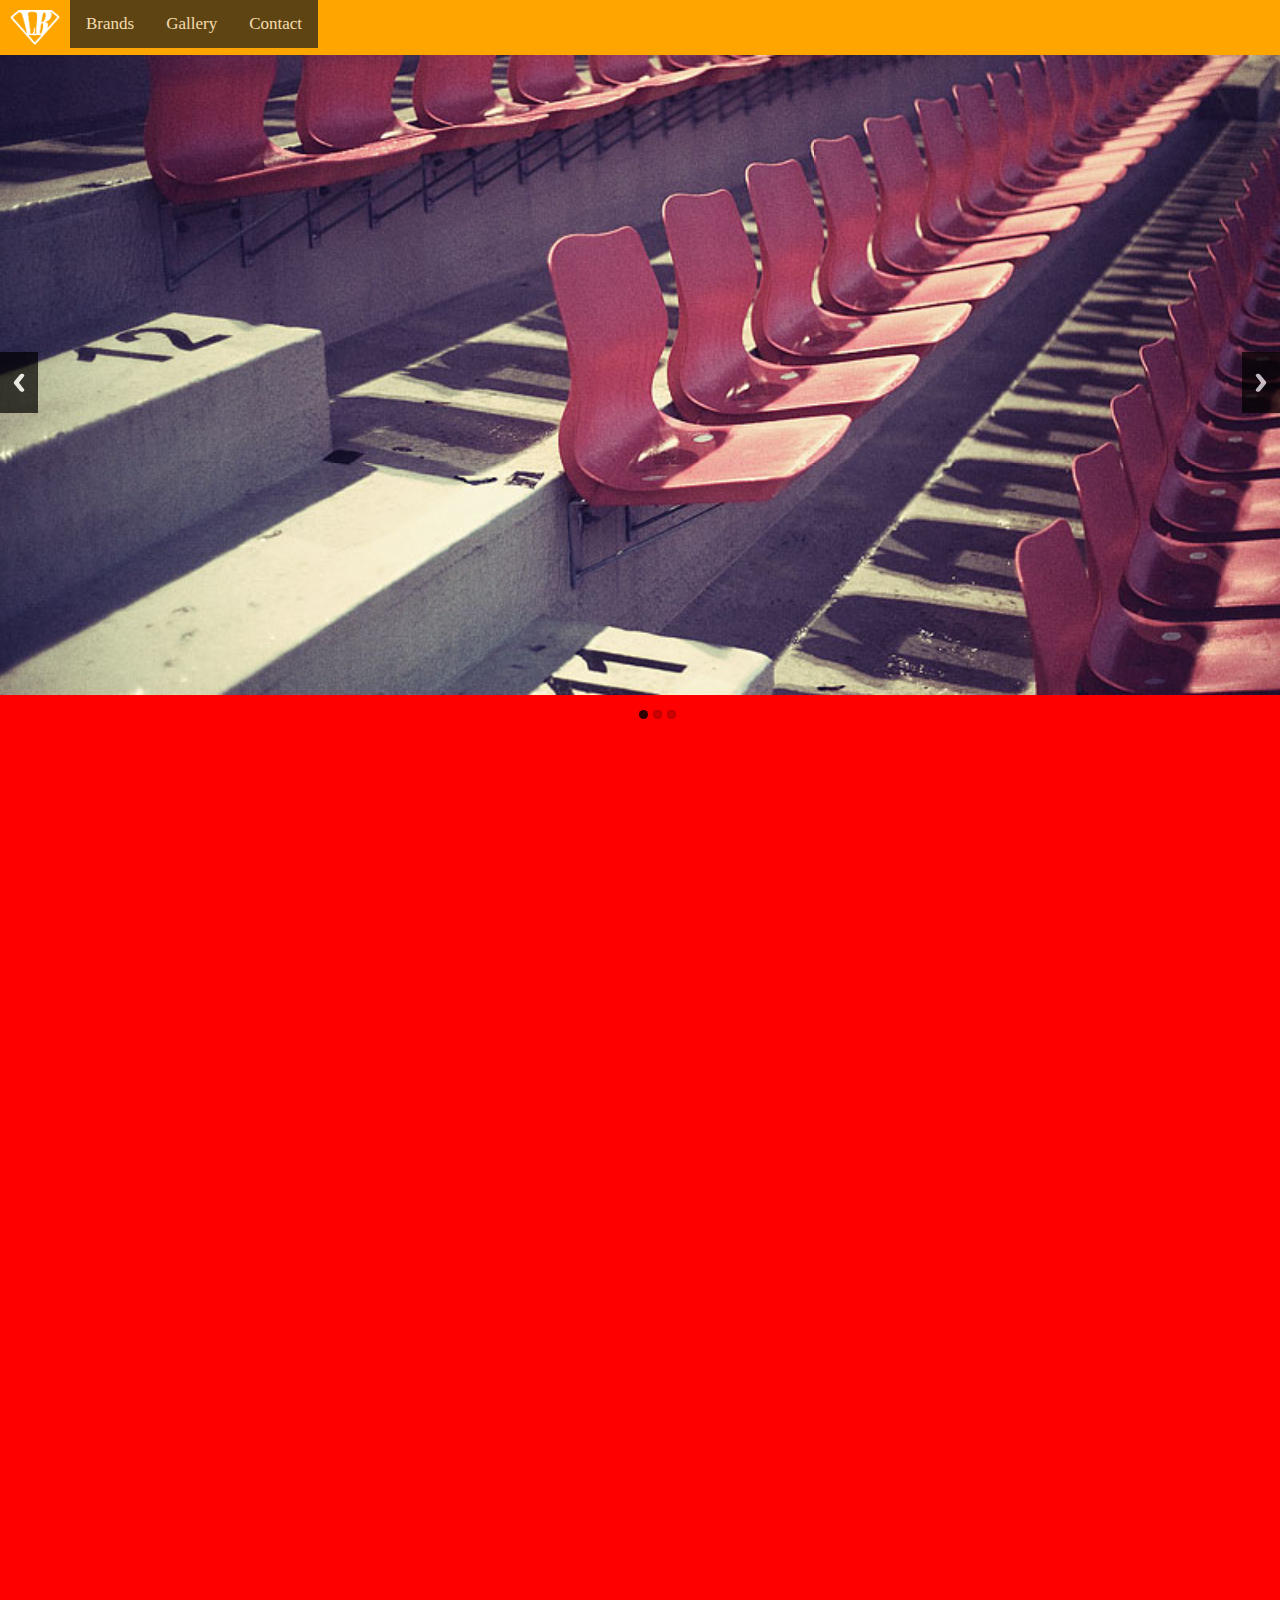
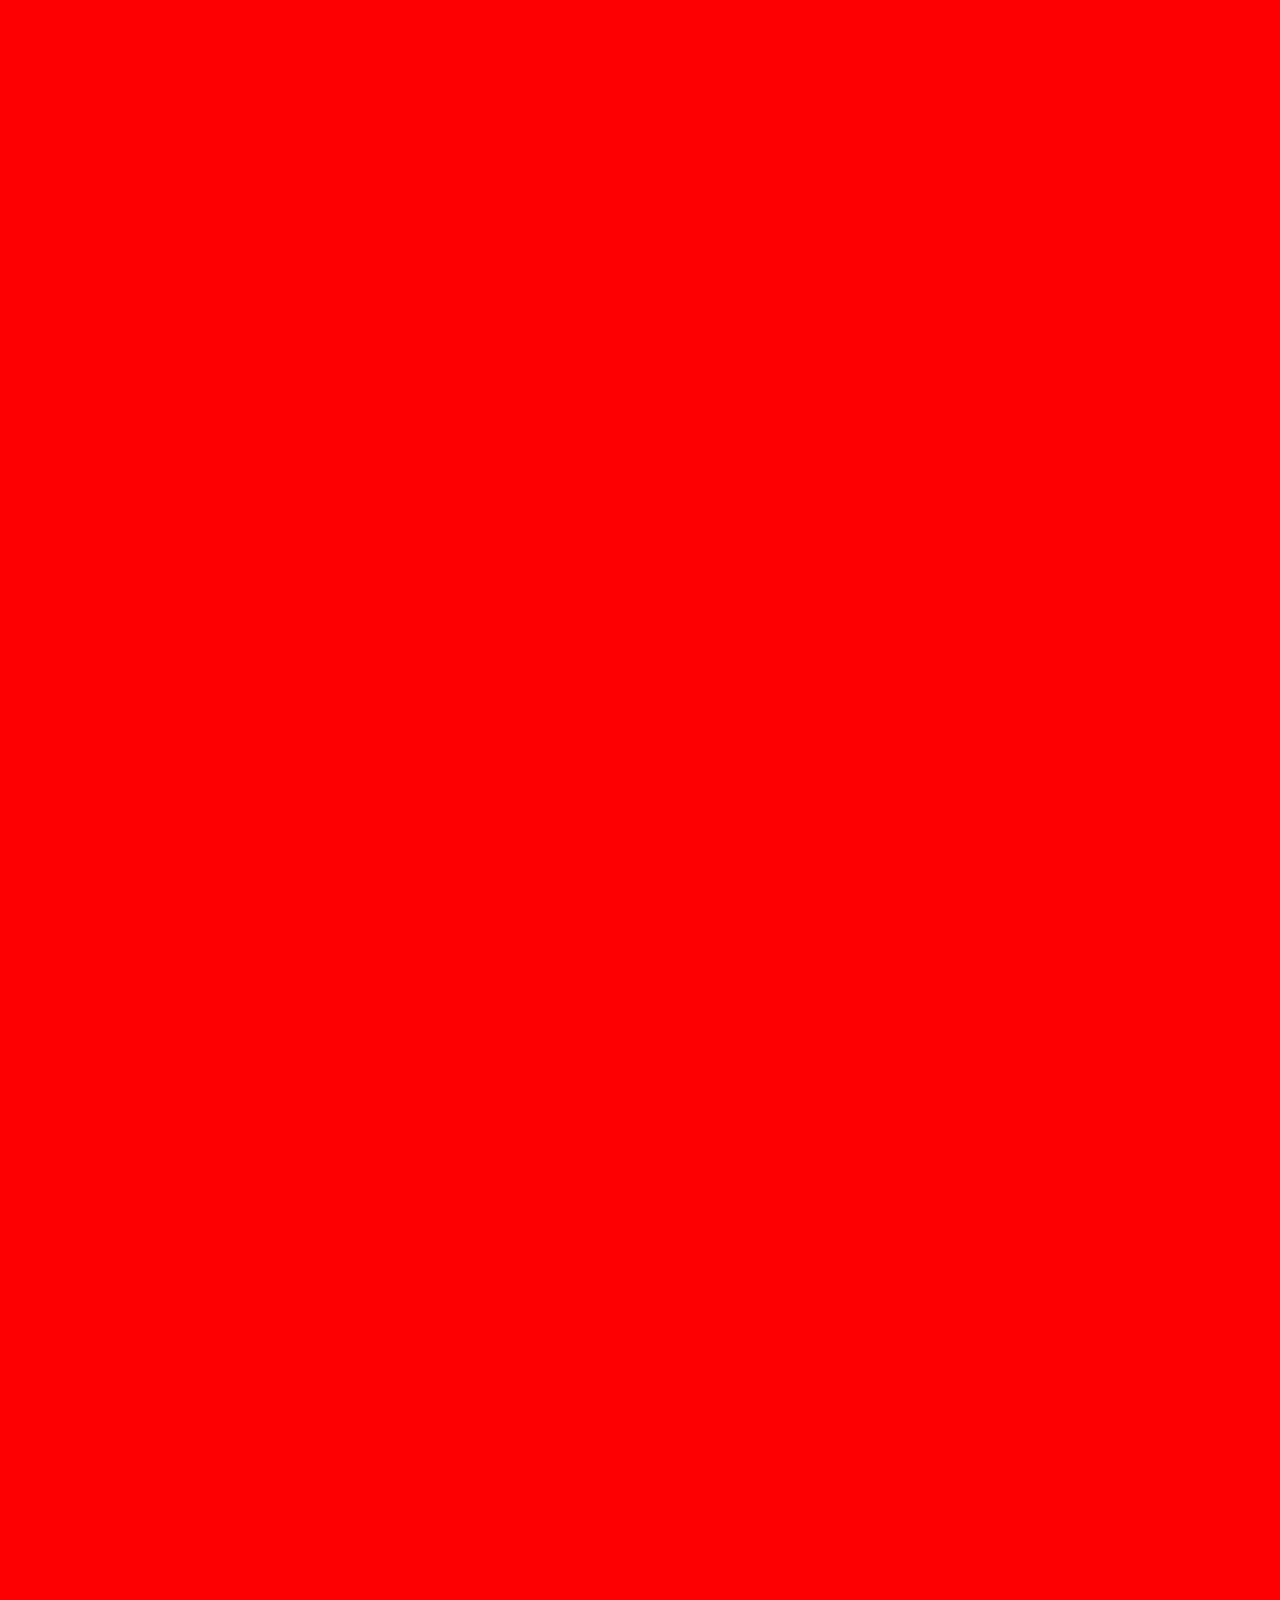
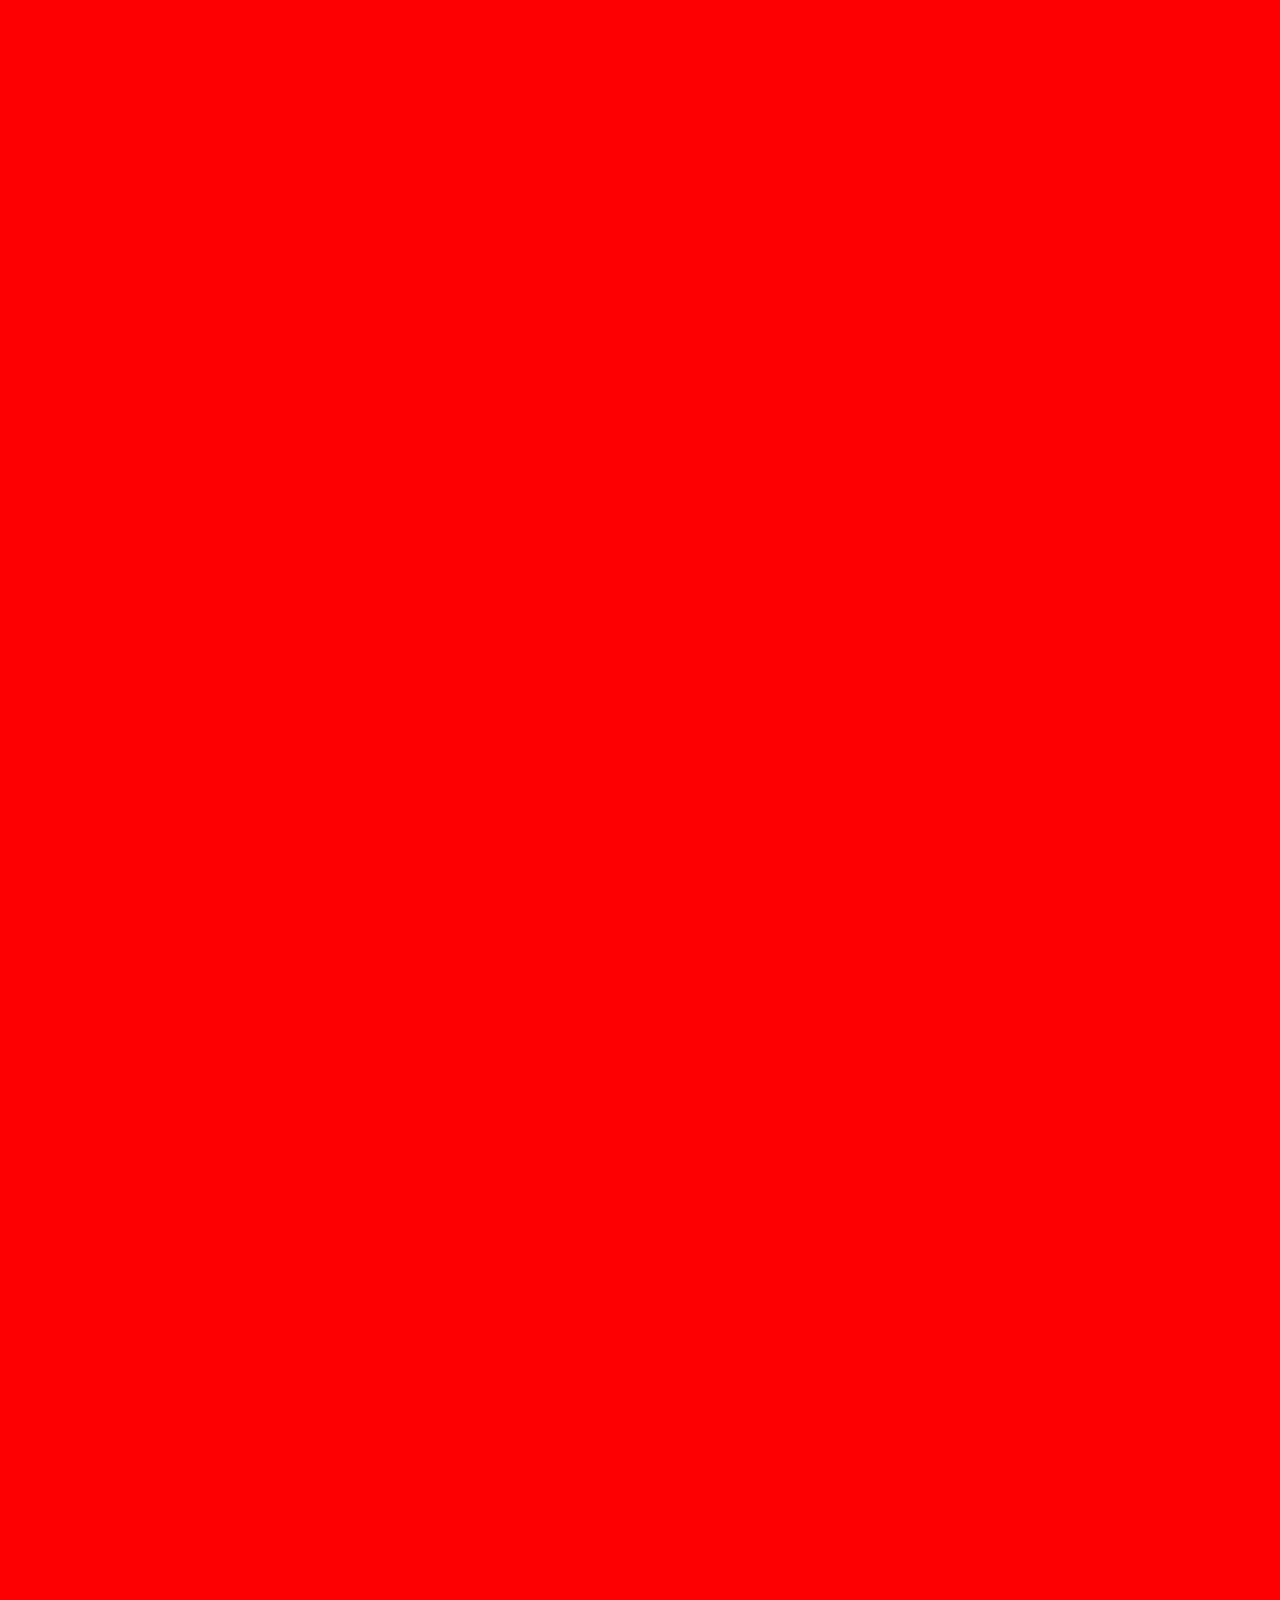
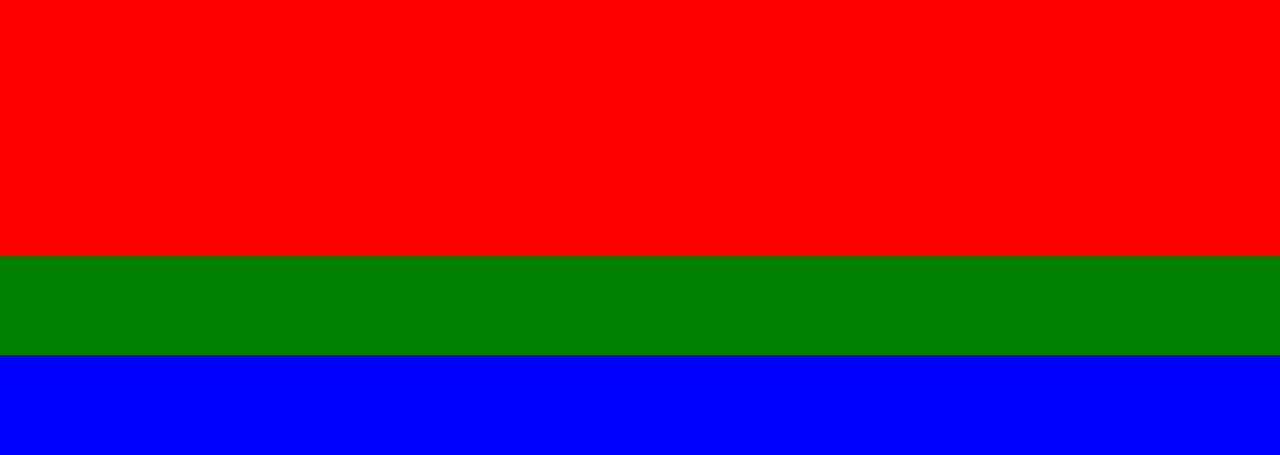
==== index.html @ 3f33b8b4 "version 3" ====
<!doctype html>
<html>
<head>
<meta charset="utf-8">
<title>index</title>
<link href="css/style.css" rel="stylesheet" type="text/css">
<link rel="stylesheet" href="css/responsiveslides.css">
  <script src="http://ajax.googleapis.com/ajax/libs/jquery/1.8.3/jquery.min.js"></script>
  <script src="js/responsiveslides.js"></script>
  <script src="js/slideshow-variabeln.js"></script>
  <script src="js/burger_menu.js"></script>
</head>

<body>
  <div class="nav topnav" id="myTopnav">
    <img src="img/lb_icon.png" alt="LB" class="logo">
    <a href="#home" class="active">Brands</a>
    <a href="#news">Gallery</a>
    <a href="#contact">Contact</a>
    <a href="javascript:void(0);" style="font-size:15px;" class="icon" onclick="burger_menu()">&#9776;</a>
  </div>
  <div class="image">
    <div class="rslides_container">

      <ul class="rslides" id="slider1">
        <li><img src="img/1.jpg" alt=""></li>
        <li><img src="img/2.jpg" alt=""></li>
        <li><img src="img/3.jpg" alt=""></li>
      </ul>
    </div>
  </div>
  <div class="subtext"></div>
  <div class="footer"></div>
</body>
</html>
---- css/style.css ----
@charset "utf-8";
/* CSS Document */

/*! normalize.css v8.0.0 | MIT License | github.com/necolas/normalize.css */

html {
  line-height: 1.15; /* 1 */
  -webkit-text-size-adjust: 100%; /* 2 */
}

body {
  margin: 0;
}

h1 {
  font-size: 2em;
  margin: 0.67em 0;
}

hr {
  box-sizing: content-box; /* 1 */
  height: 0; /* 1 */
  overflow: visible; /* 2 */
}

pre {
  font-family: monospace, monospace; /* 1 */
  font-size: 1em; /* 2 */
}

a {
  background-color: transparent;
}

abbr[title] {
  border-bottom: none; /* 1 */
  text-decoration: underline; /* 2 */
  text-decoration: underline dotted; /* 2 */
}

b,
strong {
  font-weight: bolder;
}

code,
kbd,
samp {
  font-family: monospace, monospace; /* 1 */
  font-size: 1em; /* 2 */
}

small {
  font-size: 80%;
}

sub,
sup {
  font-size: 75%;
  line-height: 0;
  position: relative;
  vertical-align: baseline;
}

sub {
  bottom: -0.25em;
}

sup {
  top: -0.5em;
}

img {
  border-style: none;
}

button,
input,
optgroup,
select,
textarea {
  font-family: inherit; /* 1 */
  font-size: 100%; /* 1 */
  line-height: 1.15; /* 1 */
  margin: 0; /* 2 */
}

button,
input { /* 1 */
  overflow: visible;
}

button,
select { /* 1 */
  text-transform: none;
}

button,
[type="button"],
[type="reset"],
[type="submit"] {
  -webkit-appearance: button;
}

button::-moz-focus-inner,
[type="button"]::-moz-focus-inner,
[type="reset"]::-moz-focus-inner,
[type="submit"]::-moz-focus-inner {
  border-style: none;
  padding: 0;
}

button:-moz-focusring,
[type="button"]:-moz-focusring,
[type="reset"]:-moz-focusring,
[type="submit"]:-moz-focusring {
  outline: 1px dotted ButtonText;
}

fieldset {
  padding: 0.35em 0.75em 0.625em;
}

legend {
  box-sizing: border-box; /* 1 */
  color: inherit; /* 2 */
  display: table; /* 1 */
  max-width: 100%; /* 1 */
  padding: 0; /* 3 */
  white-space: normal; /* 1 */
}

progress {
  vertical-align: baseline;
}

textarea {
  overflow: auto;
}

[type="checkbox"],
[type="radio"] {
  box-sizing: border-box; /* 1 */
  padding: 0; /* 2 */
}

[type="number"]::-webkit-inner-spin-button,
[type="number"]::-webkit-outer-spin-button {
  height: auto;
}

[type="search"] {
  -webkit-appearance: textfield; /* 1 */
  outline-offset: -2px; /* 2 */
}

[type="search"]::-webkit-search-decoration {
  -webkit-appearance: none;
}

::-webkit-file-upload-button {
  -webkit-appearance: button; /* 1 */
  font: inherit; /* 2 */
}

details {
  display: block;
}

summary {
  display: list-item;
}

template {
  display: none;
}

[hidden] {
  display: none;
}

/*-------------------------------------------------------------*/
/*--------------------------General----------------------------*/
/*-------------------------------------------------------------*/

body {
  padding: 0;
  margin: 0;
}

/*-------------------------------------------------------------*/
/*--------------------------Nav--------------------------------*/
/*-------------------------------------------------------------*/


  ..nav {
  height: 100px;
  width: 100%;
  background-color: #1C1C1C;
	opacity: 0.8;
  font-size: 20px;
	color: #ffffff;
  z-index: 10;
  margin-bottom: -100px;
  position: relative;
}



.logo {
  width: 10%;
  max-width: 50px;
	padding: 10px;
  float: left;
}

/*-------------------------------------------------------------*/

.topnav {
  overflow: hidden;
  background-color: orange;
}

.topnav a {
  float: left;
  display: block;
  color: #f2f2f2;
  text-align: center;
  padding: 14px 16px;
  text-decoration: none;
  font-size: 17px;
  z-index: 10;
  opacity: 0.7;
  background-color: #1C1C1C;
}

@media screen and (max-width: 200px) {
.topnav a {
  font-size: 3vw;
	}
}

.active {
  background-color: #4CAF50;
  color: white;
}

.topnav .icon {
  display: none;
}

.dropdown {
    float: left;
    overflow: hidden;
}

.dropdown .dropbtn {
    font-size: 17px;
    border: none;
    outline: none;
    color: white;
    padding: 14px 16px;
    background-color: inherit;
    font-family: inherit;
    margin: 0;
}

.dropdown-content {
    display: none;
    position: absolute;
    background-color: #f9f9f9;
    min-width: 160px;
    box-shadow: 0px 8px 16px 0px rgba(0,0,0,0.2);
    z-index: 1;
}

.dropdown-content a {
    float: none;
    color: black;
    padding: 12px 16px;
    text-decoration: none;
    display: block;
    text-align: left;
}

.topnav a:hover, .dropdown:hover .dropbtn {
  background-color: #555;
  color: white;
}

.dropdown-content a:hover {
    background-color: #ddd;
    color: black;
}

.dropdown:hover .dropdown-content {
    display: block;
}

@media screen and (max-width: 600px) {
  .topnav a:not(:first-child), .dropdown .dropbtn {
    display: none;
  }
  .topnav a.icon {
    float: right;
    display: block;
  }
}

@media screen and (max-width: 600px) {
  .topnav.responsive {position: relative;}
  .topnav.responsive .icon {
    position: absolute;
    right: 0;
    top: 0;
  }
  .topnav.responsive a {
    float: none;
    display: block;
    text-align: left;
  }
  .topnav.responsive .dropdown {float: none;}
  .topnav.responsive .dropdown-content {position: relative;}
  .topnav.responsive .dropdown .dropbtn {
    display: block;
    width: 100%;
    text-align: left;
  }
}

/*-------------------------------------------------------------*/
/*--------------------------Body-------------------------------*/
/*-------------------------------------------------------------*/

.image {
  height: 5000px;
  width: 100%;
  background-color: red;
  z-index: 1;
}

.subtext {
  height: 100px;
  width: 100%;
  background-color: green;
}

/*-------------------------------------------------------------*/
/*--------------------------Footer-----------------------------*/
/*-------------------------------------------------------------*/

.footer {
  height: 100px;
  width: 100%;
  background-color: blue;
}
---- css/responsiveslides.css ----
/*! http://responsiveslides.com v1.54 by @viljamis */

.rslides {
  position: relative;
  list-style: none;
  overflow: hidden;
  width: 100%;
  padding: 0;
  margin: 0;
  z-index: 1;
  }

.rslides li {
  -webkit-backface-visibility: hidden;
  position: absolute;
  display: none;
  width: 100%;
  left: 0;
  top: 0;
  z-index: 1;
  }

.rslides li:first-child {
  position: relative;
  display: block;
  float: left;
  z-index: 1;
  }

.rslides img {
  display: block;
  height: auto;
  float: left;
  width: 100%;
  border: 0;
  z-index: 1;
  }


/* Css für Rechts/Links Buttons */

#wrapper {
  max-width: 700px;
  margin: 0 auto 50px auto;
  }


.rslides {
  margin: 0 auto;
  z-index: 1;
  }

.rslides_container {
  margin-bottom: 50px;
  position: relative;
  float: left;
  width: 100%;
  z-index: 1;
  }

.centered-btns_nav {
  z-index: 3;
  position: absolute;
  -webkit-tap-highlight-color: rgba(0,0,0,0);
  top: 50%;
  left: 0;
  opacity: 0.7;
  text-indent: -9999px;
  overflow: hidden;
  text-decoration: none;
  height: 61px;
  width: 38px;
  background: transparent url("../img/themes.gif") no-repeat left top;
  margin-top: -45px;
  }

.centered-btns_nav:active {
  opacity: 1.0;
  }

.centered-btns_nav.next {
  left: auto;
  background-position: right top;
  right: 0;
  }

.transparent-btns_nav {
  z-index: 3;
  position: absolute;
  -webkit-tap-highlight-color: rgba(0,0,0,0);
  top: 0;
  left: 0;
  display: block;
  background: #fff; /* Fix for IE6-9 */
  opacity: 0;
  filter: alpha(opacity=1);
  width: 48%;
  text-indent: -9999px;
  overflow: hidden;
  height: 91%;
  }

.transparent-btns_nav.next {
  left: auto;
  right: 0;
  }

.large-btns_nav {
  z-index: 3;
  position: absolute;
  -webkit-tap-highlight-color: rgba(0,0,0,0);
  opacity: 0.6;
  text-indent: -9999px;
  overflow: hidden;
  top: 0;
  bottom: 0;
  left: 0;
  background: #000 url("../img/themes.gif") no-repeat left 50%;
  width: 38px;
  }

.large-btns_nav:active {
  opacity: 1.0;
  }

.large-btns_nav.next {
  left: auto;
  background-position: right 50%;
  right: 0;
  }

.centered-btns_nav:focus,
.transparent-btns_nav:focus,
.large-btns_nav:focus {
  outline: none;
  }

.centered-btns_tabs,
.transparent-btns_tabs,
.large-btns_tabs {
  margin-top: 10px;
  text-align: center;
  }

.centered-btns_tabs li,
.transparent-btns_tabs li,
.large-btns_tabs li {
  display: inline;
  float: none;
  _float: left;
  *float: left;
  margin-right: 5px;
  }

.centered-btns_tabs a,
.transparent-btns_tabs a,
.large-btns_tabs a {
  text-indent: -9999px;
  overflow: hidden;
  -webkit-border-radius: 15px;
  -moz-border-radius: 15px;
  border-radius: 15px;
  background: #ccc;
  background: rgba(0,0,0, .2);
  display: inline-block;
  _display: block;
  *display: block;
  -webkit-box-shadow: inset 0 0 2px 0 rgba(0,0,0,.3);
  -moz-box-shadow: inset 0 0 2px 0 rgba(0,0,0,.3);
  box-shadow: inset 0 0 2px 0 rgba(0,0,0,.3);
  width: 9px;
  height: 9px;
  }

.centered-btns_here a,
.transparent-btns_here a,
.large-btns_here a {
  background: #222;
  background: rgba(0,0,0, .8);
}
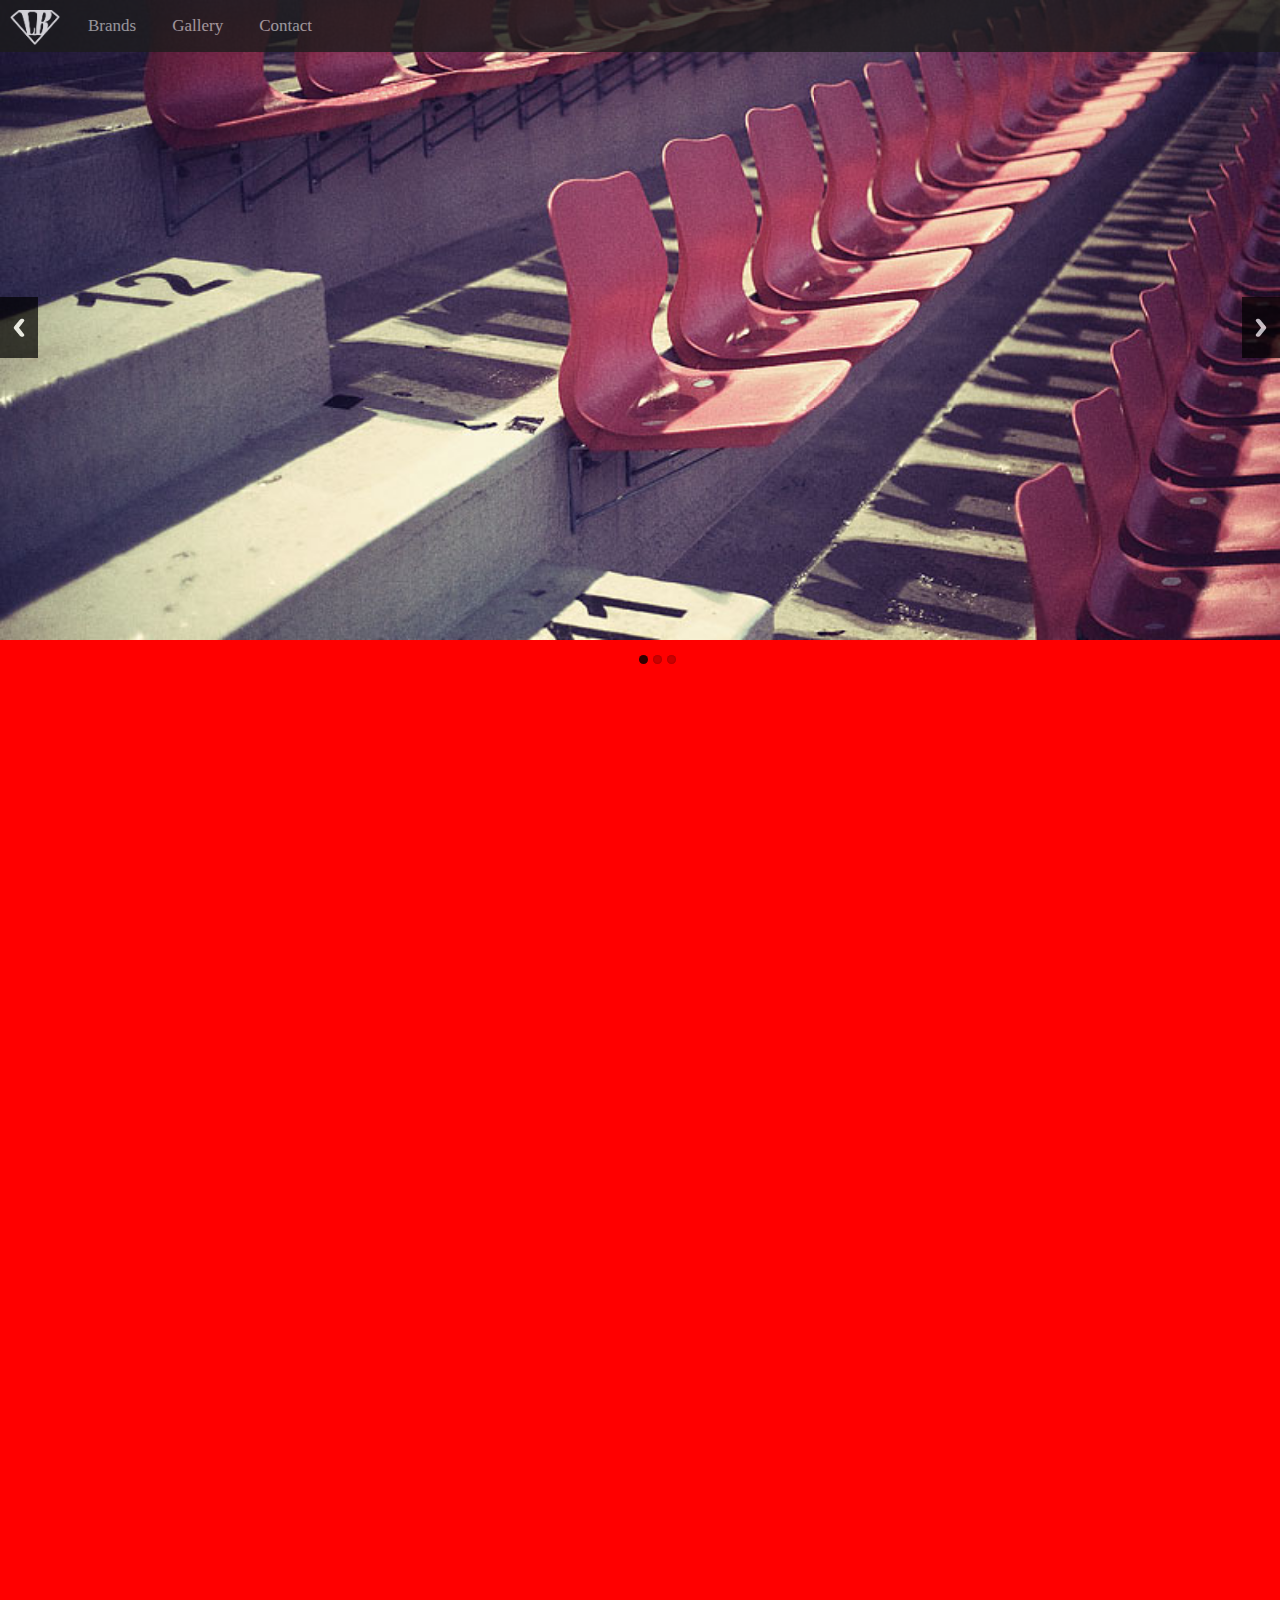
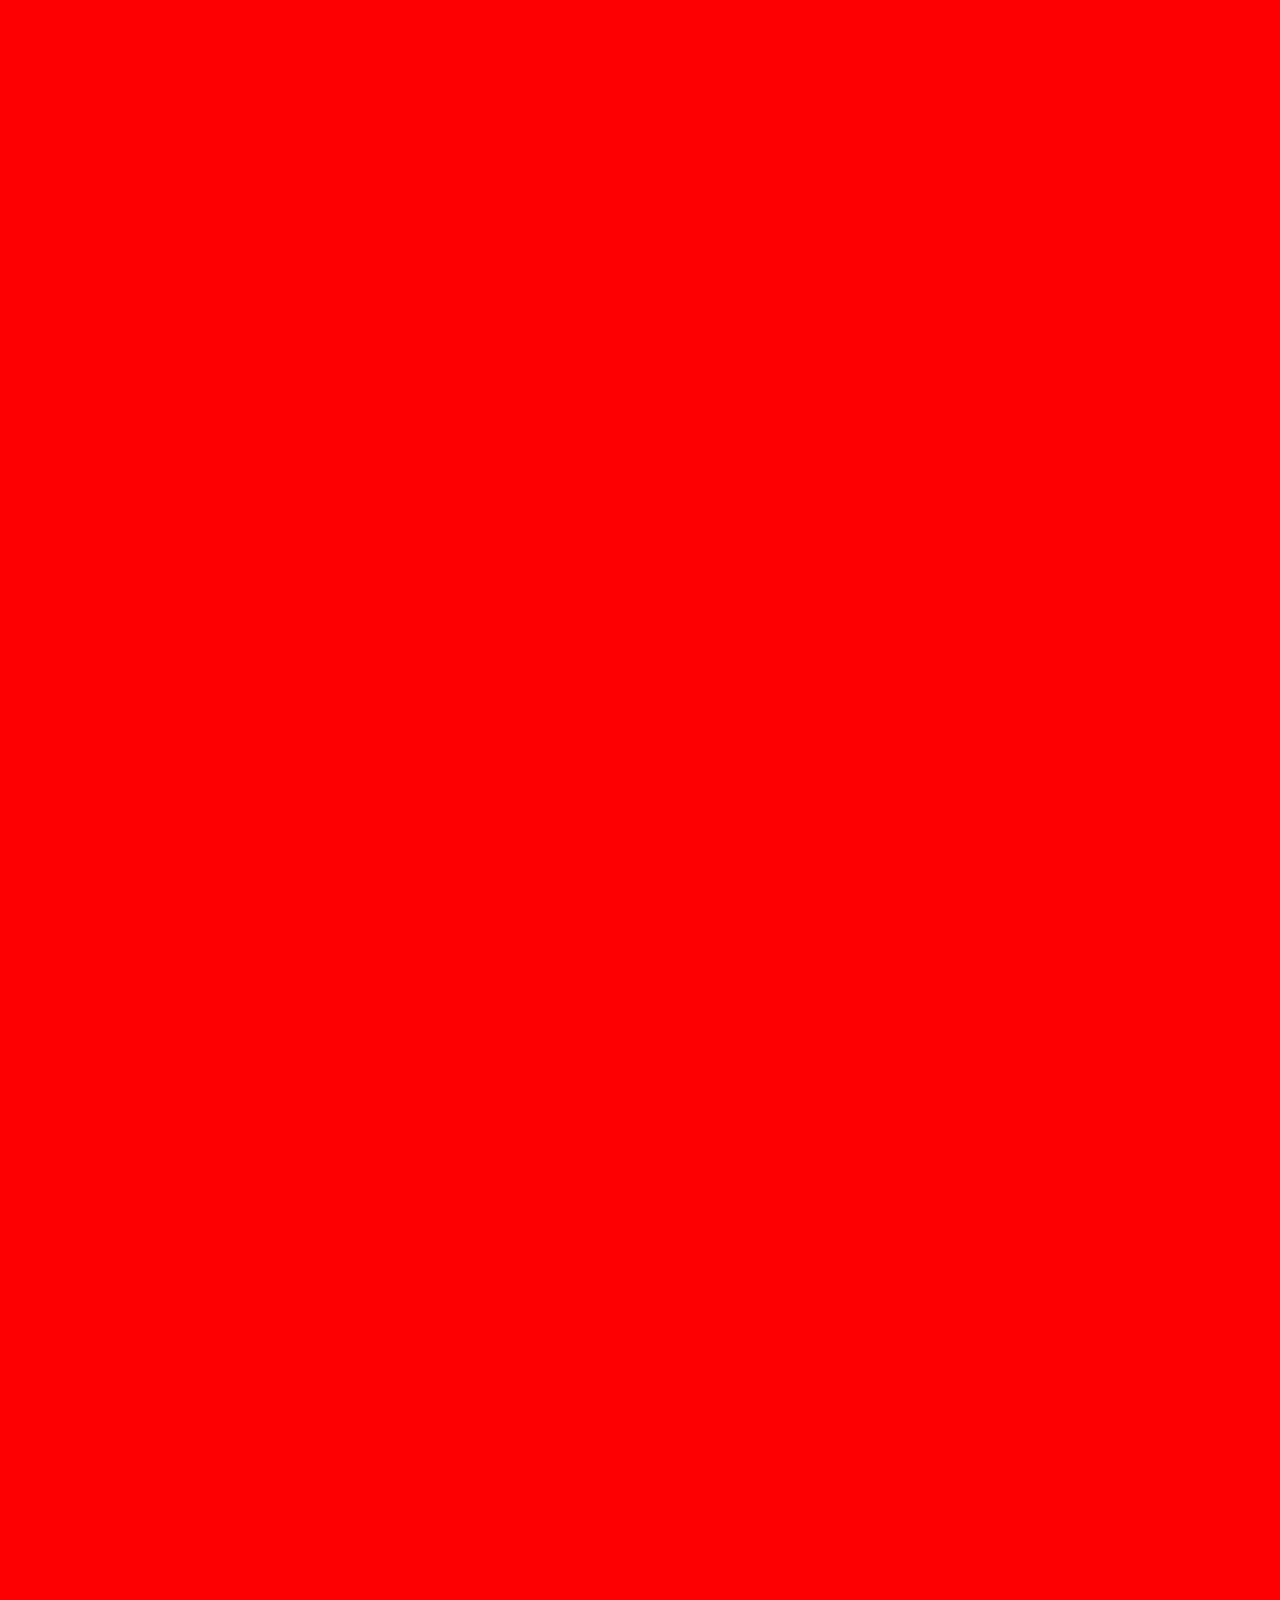
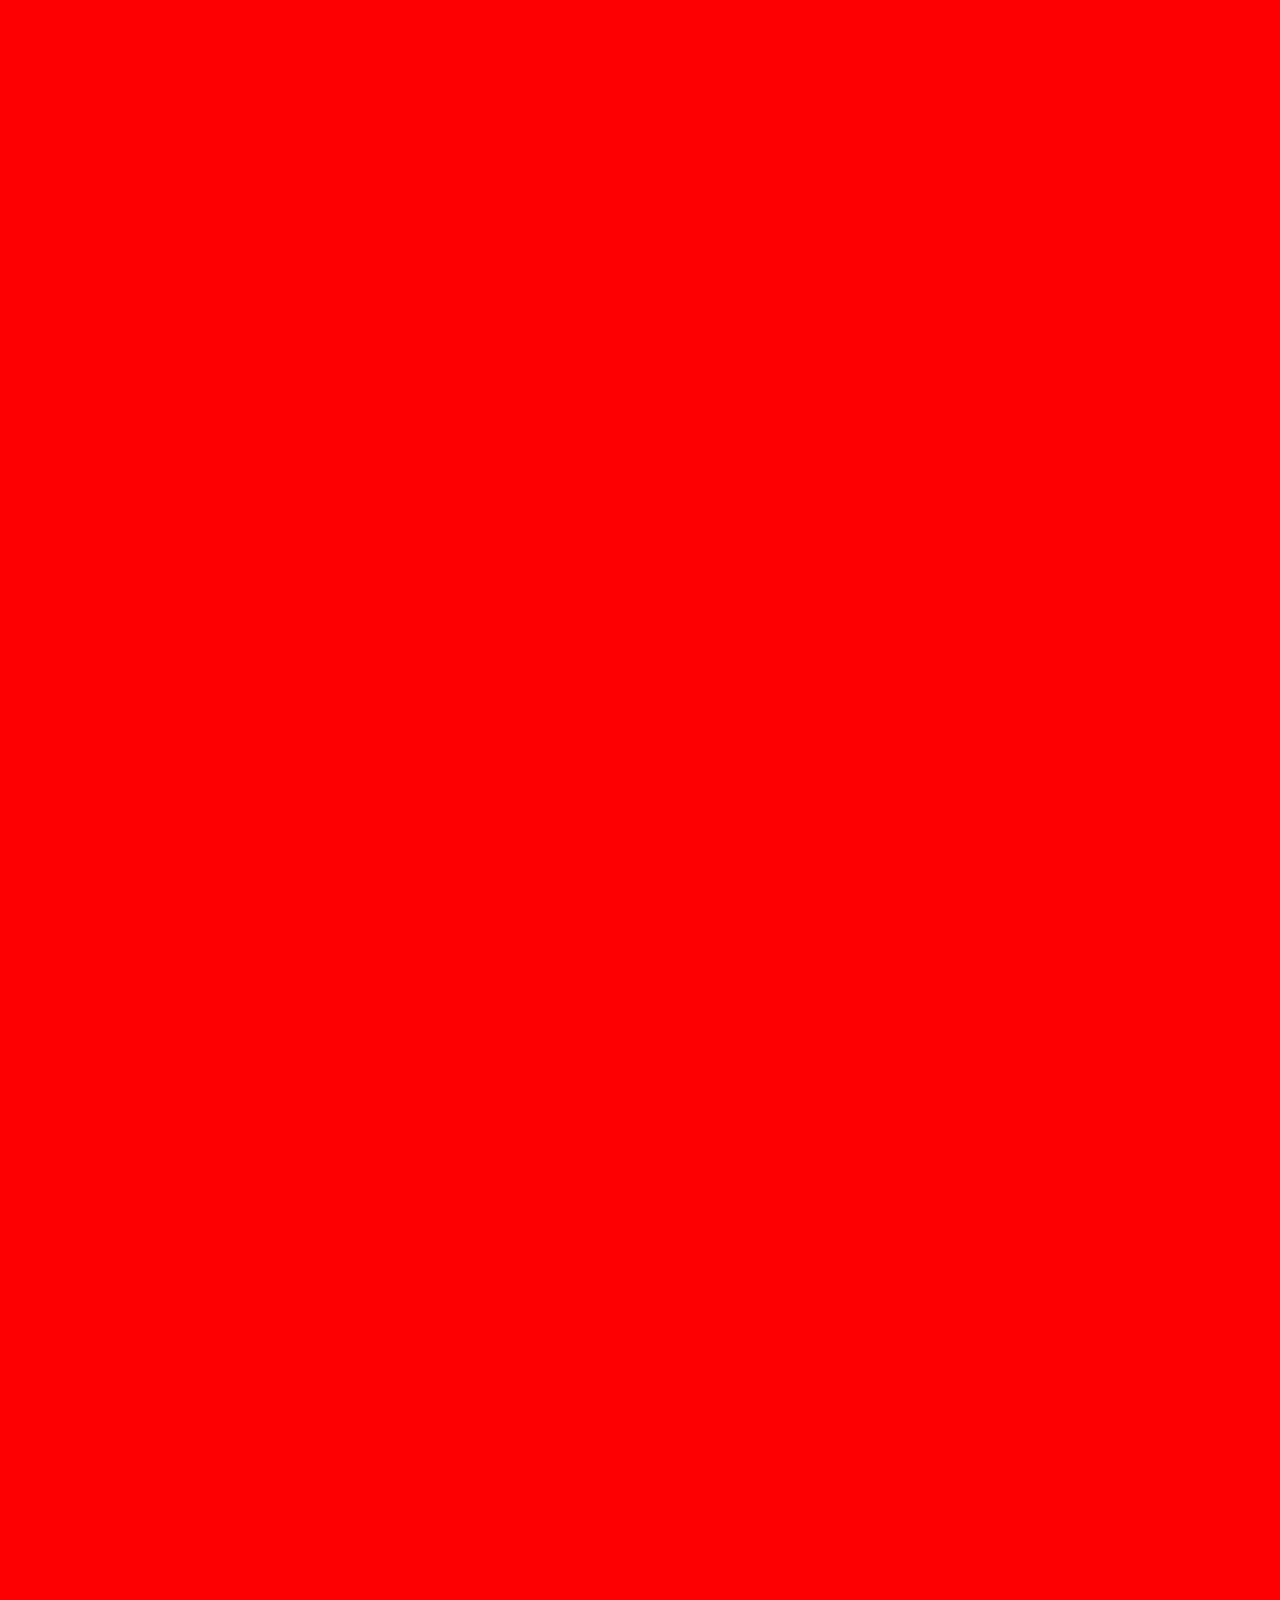
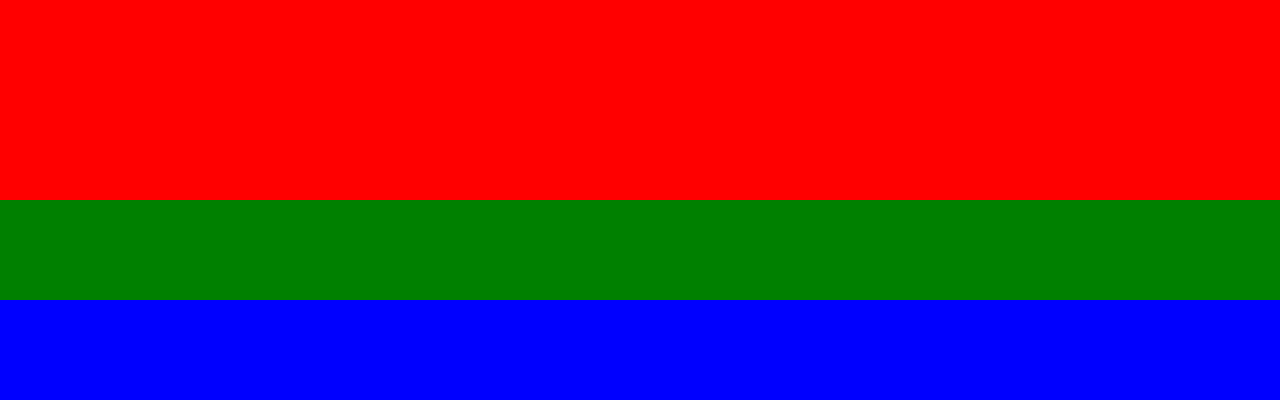
==== commit d0a5fe91: "version6 favicon, nav styling etc" ====
--- a/index.html
+++ b/index.html
@@ -9,6 +9,16 @@
   <script src="js/responsiveslides.js"></script>
   <script src="js/slideshow-variabeln.js"></script>
   <script src="js/burger_menu.js"></script>
+
+  <link rel="apple-touch-icon" sizes="180x180" href="favicon/apple-touch-icon.png">
+  <link rel="icon" type="image/png" sizes="32x32" href="favicon/favicon-32x32.png">
+  <link rel="icon" type="image/png" sizes="16x16" href="favicon/favicon-16x16.png">
+  <link rel="manifest" href="favicon/site.webmanifest">
+  <link rel="mask-icon" href="favicon/safari-pinned-tab.svg" color="#5bbad5">
+  <link rel="shortcut icon" href="favicon/favicon.ico">
+  <meta name="msapplication-TileColor" content="#ffffff">
+  <meta name="msapplication-config" content="favicon/browserconfig.xml">
+  <meta name="theme-color" content="#ffffff">
 </head>
 
 <body>
--- a/css/style.css
+++ b/css/style.css
@@ -192,33 +192,15 @@
 /*--------------------------Nav--------------------------------*/
 /*-------------------------------------------------------------*/
 
-
-  ..nav {
-  height: 100px;
-  width: 100%;
-  background-color: #1C1C1C;
-	opacity: 0.8;
-  font-size: 20px;
-	color: #ffffff;
-  z-index: 10;
-  margin-bottom: -100px;
-  position: relative;
-}
-
-
-
-.logo {
-  width: 10%;
-  max-width: 50px;
-	padding: 10px;
-  float: left;
-}
-
-/*-------------------------------------------------------------*/
-
 .topnav {
   overflow: hidden;
-  background-color: orange;
+  background-color: #1C1C1C;
+  z-index: 10;
+  position: fixed;
+  width: 100%;
+	opacity: 0.8;
+  padding: 0;
+  margin: 0;
 }
 
 .topnav a {
@@ -226,7 +208,7 @@
   display: block;
   color: #f2f2f2;
   text-align: center;
-  padding: 14px 16px;
+  padding: 16px 18px;
   text-decoration: none;
   font-size: 17px;
   z-index: 10;
@@ -234,6 +216,16 @@
   background-color: #1C1C1C;
 }
 
+.logo {
+  float: left;
+  display: block;
+  width: 10%;
+  max-width: 50px;
+  padding-top: 10px;
+  padding-left: 10px;
+  padding-right: 10px;
+}
+
 @media screen and (max-width: 200px) {
 .topnav a {
   font-size: 3vw;
@@ -241,7 +233,7 @@
 }
 
 .active {
-  background-color: #4CAF50;
+  background-color: #1C1C1C;
   color: white;
 }
 
@@ -268,7 +260,7 @@
 .dropdown-content {
     display: none;
     position: absolute;
-    background-color: #f9f9f9;
+    background-color: #1C1C1C;
     min-width: 160px;
     box-shadow: 0px 8px 16px 0px rgba(0,0,0,0.2);
     z-index: 1;
@@ -284,7 +276,7 @@
 }
 
 .topnav a:hover, .dropdown:hover .dropbtn {
-  background-color: #555;
+  background-color: #777;
   color: white;
 }
 
@@ -297,7 +289,7 @@
     display: block;
 }
 
-@media screen and (max-width: 600px) {
+@media only screen and (max-width: 1250px) {
   .topnav a:not(:first-child), .dropdown .dropbtn {
     display: none;
   }
@@ -307,7 +299,7 @@
   }
 }
 
-@media screen and (max-width: 600px) {
+@media only screen and (max-width: 1250px) {
   .topnav.responsive {position: relative;}
   .topnav.responsive .icon {
     position: absolute;
@@ -315,13 +307,18 @@
     top: 0;
   }
   .topnav.responsive a {
+    clear: left;
     float: none;
     display: block;
     text-align: left;
+  }
+  .logo {
+    display: block;
   }
   .topnav.responsive .dropdown {float: none;}
   .topnav.responsive .dropdown-content {position: relative;}
   .topnav.responsive .dropdown .dropbtn {
+    position: absolute;
     display: block;
     width: 100%;
     text-align: left;
@@ -337,6 +334,7 @@
   width: 100%;
   background-color: red;
   z-index: 1;
+  position: relative;
 }
 
 .subtext {
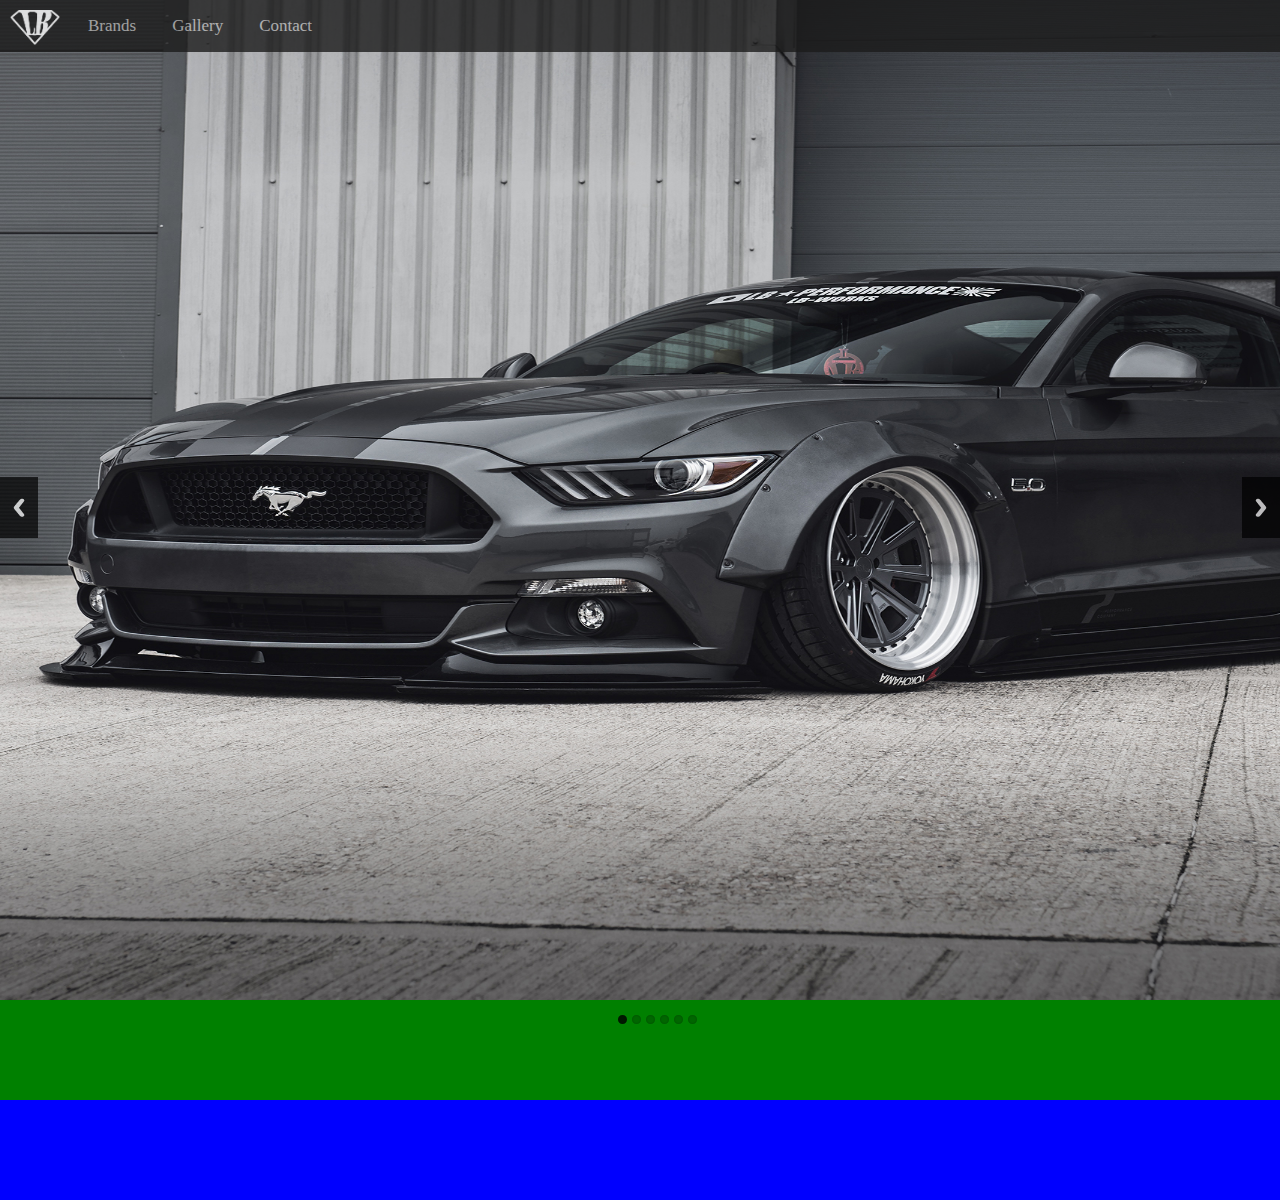
==== commit cae72b67: "version 2.1" ====
--- a/index.html
+++ b/index.html
@@ -1,10 +1,15 @@
 <!doctype html>
 <html>
 <head>
-<meta charset="utf-8">
-<title>index</title>
-<link href="css/style.css" rel="stylesheet" type="text/css">
-<link rel="stylesheet" href="css/responsiveslides.css">
+  <meta charset="utf-8">
+  <meta name="keywords" content="Car,Bodykit,optical,Tuning,Liberty,Walk,Performance,Japan">
+  <meta name="author" content="Timon Wüthrich">
+
+  <title>index</title>
+
+  <link href="css/style.css" rel="stylesheet" type="text/css">
+  <link rel="stylesheet" href="css/responsiveslides.css">
+
   <script src="http://ajax.googleapis.com/ajax/libs/jquery/1.8.3/jquery.min.js"></script>
   <script src="js/responsiveslides.js"></script>
   <script src="js/slideshow-variabeln.js"></script>
@@ -24,18 +29,21 @@
 <body>
   <div class="nav topnav" id="myTopnav">
     <img src="img/lb_icon.png" alt="LB" class="logo">
-    <a href="#home" class="active">Brands</a>
+    <a href="#brands" class="active">Brands</a>
     <a href="#news">Gallery</a>
     <a href="#contact">Contact</a>
-    <a href="javascript:void(0);" style="font-size:15px;" class="icon" onclick="burger_menu()">&#9776;</a>
+    <a href="javascript:void(0);" style="font-size:45px;" class="icon" onclick="burger_menu()">&#9776;</a>
   </div>
   <div class="image">
     <div class="rslides_container">
 
       <ul class="rslides" id="slider1">
-        <li><img src="img/1.jpg" alt=""></li>
-        <li><img src="img/2.jpg" alt=""></li>
-        <li><img src="img/3.jpg" alt=""></li>
+        <li><img src="img/mustang_2.jpg" alt=""></li>
+        <li><img src="img/gtr_1.jpeg" alt=""></li>
+        <li><img src="img/aventador_1.jpg" alt=""></li>
+          <li><img src="img/1.jpg" alt=""></li>
+          <li><img src="img/2.jpg" alt=""></li>
+          <li><img src="img/3.jpg" alt=""></li>
       </ul>
     </div>
   </div>
--- a/css/style.css
+++ b/css/style.css
@@ -255,6 +255,7 @@
     background-color: inherit;
     font-family: inherit;
     margin: 0;
+    position: relative;
 }
 
 .dropdown-content {
@@ -266,7 +267,7 @@
     z-index: 1;
 }
 
-.dropdown-content a {
+.dropdown-content a:not(:first-child) {
     float: none;
     color: black;
     padding: 12px 16px;
@@ -289,7 +290,9 @@
     display: block;
 }
 
-@media only screen and (max-width: 1250px) {
+@media only screen
+  and (max-device-width: 736px)
+  and (-webkit-min-device-pixel-ratio: 3) {
   .topnav a:not(:first-child), .dropdown .dropbtn {
     display: none;
   }
@@ -299,7 +302,9 @@
   }
 }
 
-@media only screen and (max-width: 1250px) {
+@media only screen
+  and (max-device-width: 736px)
+  and (-webkit-min-device-pixel-ratio: 3) {
   .topnav.responsive {position: relative;}
   .topnav.responsive .icon {
     position: absolute;
@@ -323,14 +328,34 @@
     width: 100%;
     text-align: left;
   }
-}
+
+  .topnav {
+    z-index: 10;
+    width: 100%;
+  	opacity: 0.8;
+    padding: 0;
+    margin: 0;
+  }
+
+  .topnav a {
+    padding: 16px 18px;
+    font-size: 40px;
+  }
+
+  .logo {
+  width: 10%;
+  max-width: 100px;
+  padding: 20px;
+  }
+}
+
 
 /*-------------------------------------------------------------*/
 /*--------------------------Body-------------------------------*/
 /*-------------------------------------------------------------*/
 
 .image {
-  height: 5000px;
+  height: 1000px;
   width: 100%;
   background-color: red;
   z-index: 1;
--- a/css/responsiveslides.css
+++ b/css/responsiveslides.css
@@ -32,8 +32,10 @@
   height: auto;
   float: left;
   width: 100%;
+  height: 1000px;
   border: 0;
   z-index: 1;
+  overflow: hidden;
   }
 
 
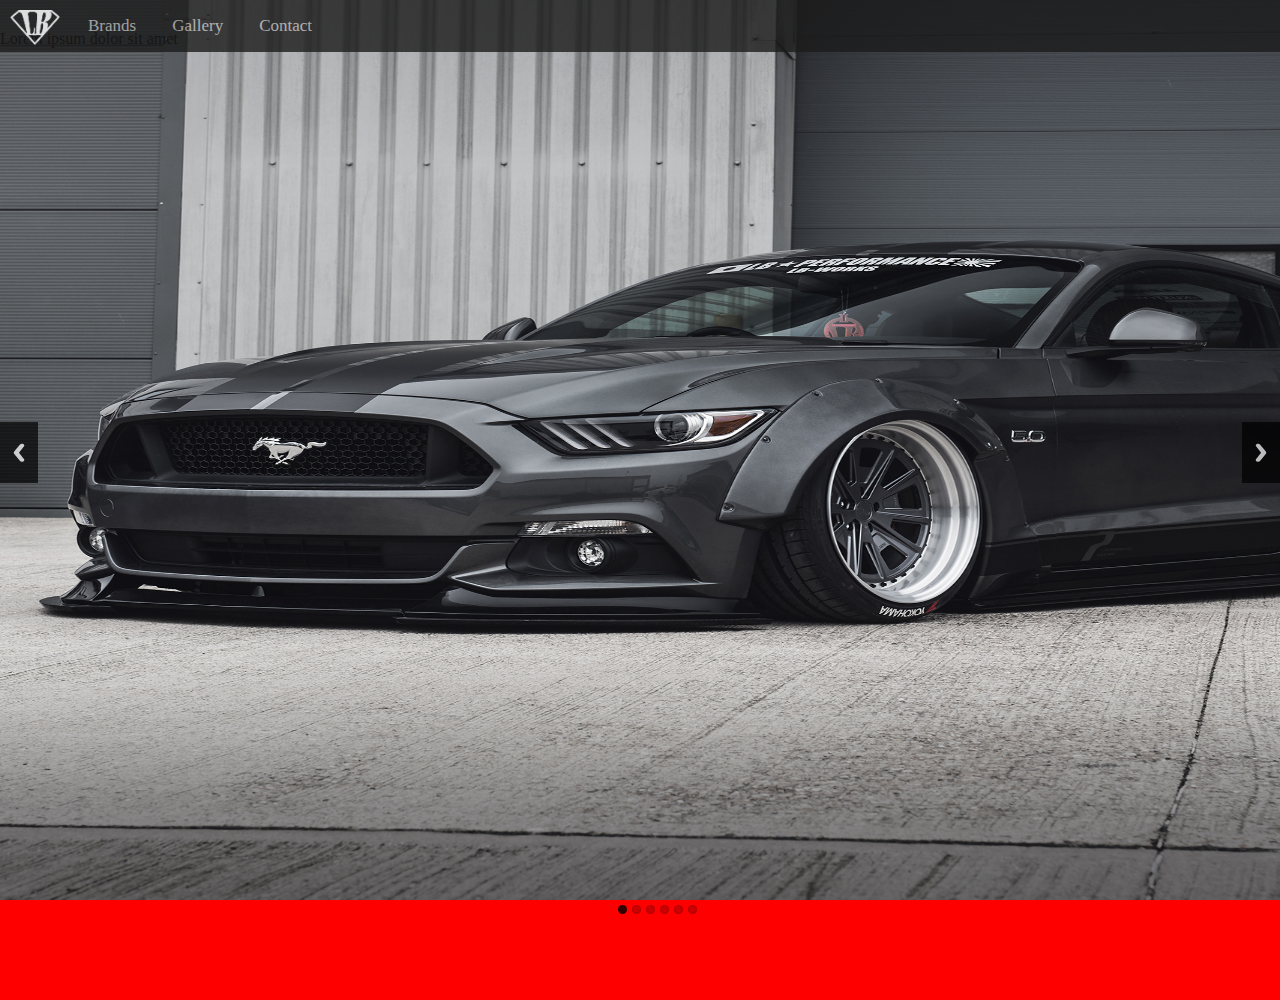
==== commit e4a52435: "Version3.1" ====
--- a/index.html
+++ b/index.html
@@ -38,12 +38,30 @@
     <div class="rslides_container">
 
       <ul class="rslides" id="slider1">
-        <li><img src="img/mustang_2.jpg" alt=""></li>
-        <li><img src="img/gtr_1.jpeg" alt=""></li>
-        <li><img src="img/aventador_1.jpg" alt=""></li>
-          <li><img src="img/1.jpg" alt=""></li>
-          <li><img src="img/2.jpg" alt=""></li>
-          <li><img src="img/3.jpg" alt=""></li>
+        <li>
+          <img src="img/mustang_2.jpg" alt="">
+          <p class="slide_text">Lorem ipsum dolor sit amet</p>
+        </li>
+        <li>
+          <img src="img/gtr_1.jpeg" alt="">
+          <p class="slide_text">Lorem ipsum dolor sit amet</p>
+        </li>
+        <li>
+          <img src="img/aventador_1.jpg" alt="">
+          <p class="slide_text">Lorem ipsum dolor sit amet</p>
+        </li>
+        <li>
+          <img src="img/aventador_1.jpg" alt="">
+          <p class="slide_text">Lorem ipsum dolor sit amet</p>
+        </li>
+        <li>
+          <img src="img/aventador_1.jpg" alt="">
+          <p class="slide_text">Lorem ipsum dolor sit amet</p>
+        </li>
+        <li>
+          <img src="img/aventador_1.jpg" alt="">
+          <p class="slide_text">Lorem ipsum dolor sit amet</p>
+        </li>
       </ul>
     </div>
   </div>
--- a/css/style.css
+++ b/css/style.css
@@ -359,13 +359,16 @@
   width: 100%;
   background-color: red;
   z-index: 1;
-  position: relative;
+  position: absolute;
+  top: 0;
+  display: block;
 }
 
 .subtext {
   height: 100px;
   width: 100%;
   background-color: green;
+  position: inherit;
 }
 
 /*-------------------------------------------------------------*/
@@ -376,4 +379,5 @@
   height: 100px;
   width: 100%;
   background-color: blue;
-}
+  position: relative;
+}
--- a/css/responsiveslides.css
+++ b/css/responsiveslides.css
@@ -21,7 +21,7 @@
   }
 
 .rslides li:first-child {
-  position: relative;
+  position: absolute;
   display: block;
   float: left;
   z-index: 1;
@@ -31,11 +31,26 @@
   display: block;
   height: auto;
   float: left;
-  width: 100%;
-  height: 1000px;
+  min-width: 100%;
+  height: 100vh;
   border: 0;
-  z-index: 1;
-  overflow: hidden;
+  z-index: -1;
+  overflow: hidden;
+  postion: absolute;
+  }
+
+.rslides p {
+  margin-top: 30px;
+  position: absolute;
+  z-index: 50;
+}
+
+  @media only screen
+    and (max-device-width: 736px)
+    and (-webkit-min-device-pixel-ratio: 3) {
+  .rslides img {
+    height: 60vh;
+    }
   }
 
 
@@ -76,6 +91,18 @@
   margin-top: -45px;
   }
 
+  @media only screen
+    and (max-device-width: 736px)
+    and (-webkit-min-device-pixel-ratio: 3) {
+      .centered-btns_nav {
+        top: 0;
+        height: 100%;
+        width: 50%;
+        opacity: 0;
+  }
+}
+
+
 .centered-btns_nav:active {
   opacity: 1.0;
   }
@@ -140,7 +167,7 @@
 .centered-btns_tabs,
 .transparent-btns_tabs,
 .large-btns_tabs {
-  margin-top: 10px;
+  margin-top: 0px;
   text-align: center;
   }
 
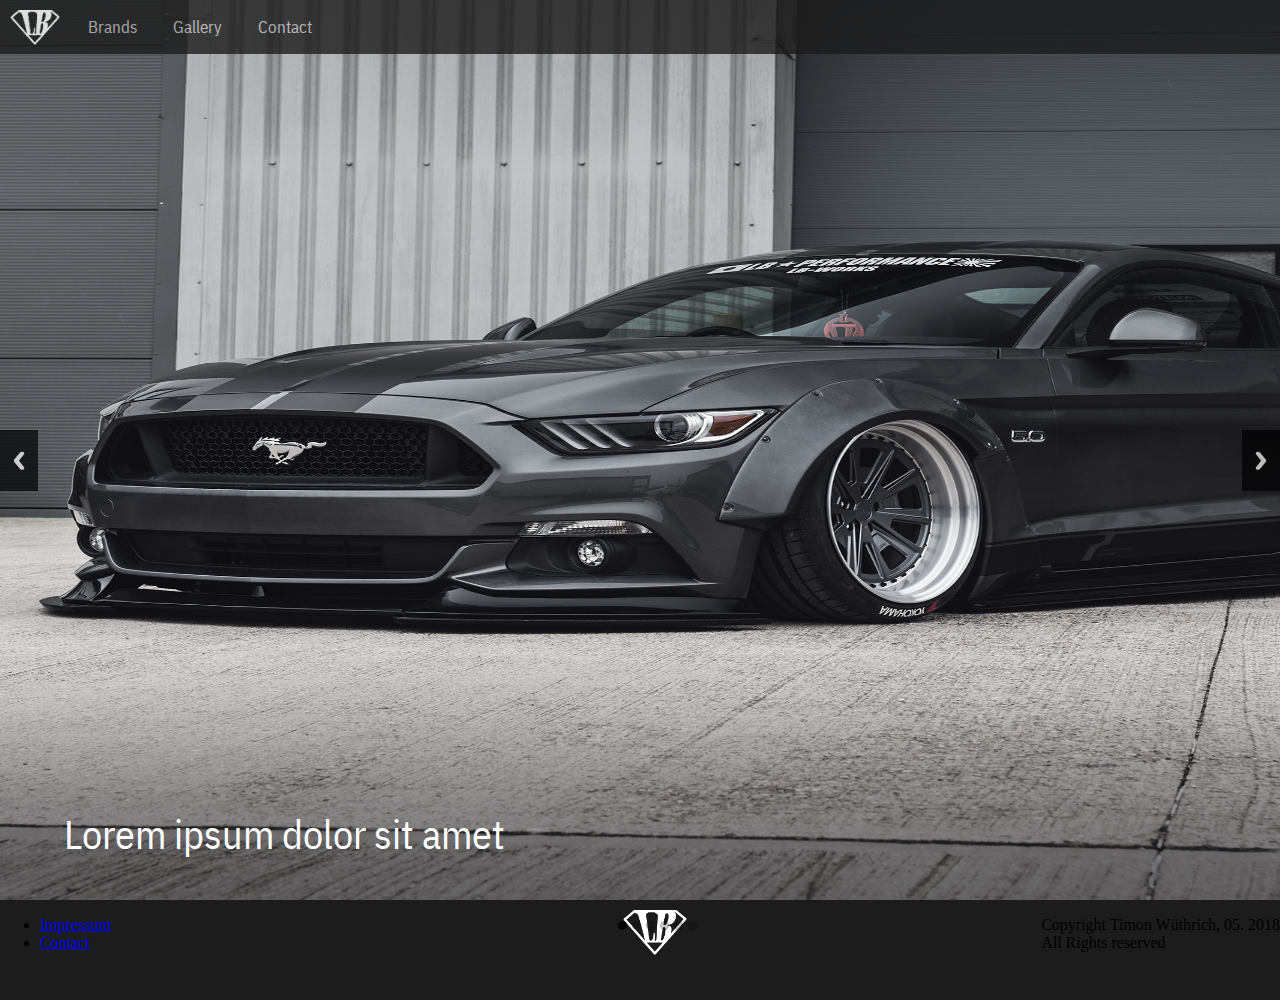
==== commit 948a8477: "version3.3" ====
--- a/index.html
+++ b/index.html
@@ -27,45 +27,53 @@
 </head>
 
 <body>
-  <div class="nav topnav" id="myTopnav">
+  <header class="nav topnav" id="myTopnav">
     <img src="img/lb_icon.png" alt="LB" class="logo">
     <a href="#brands" class="active">Brands</a>
     <a href="#news">Gallery</a>
     <a href="#contact">Contact</a>
     <a href="javascript:void(0);" style="font-size:45px;" class="icon" onclick="burger_menu()">&#9776;</a>
-  </div>
-  <div class="image">
-    <div class="rslides_container">
+  </header>
+  <main>
+    <div class="image">
+      <div class="rslides_container">
 
-      <ul class="rslides" id="slider1">
-        <li>
-          <img src="img/mustang_2.jpg" alt="">
-          <p class="slide_text">Lorem ipsum dolor sit amet</p>
-        </li>
-        <li>
-          <img src="img/gtr_1.jpeg" alt="">
-          <p class="slide_text">Lorem ipsum dolor sit amet</p>
-        </li>
-        <li>
-          <img src="img/aventador_1.jpg" alt="">
-          <p class="slide_text">Lorem ipsum dolor sit amet</p>
-        </li>
-        <li>
-          <img src="img/aventador_1.jpg" alt="">
-          <p class="slide_text">Lorem ipsum dolor sit amet</p>
-        </li>
-        <li>
-          <img src="img/aventador_1.jpg" alt="">
-          <p class="slide_text">Lorem ipsum dolor sit amet</p>
-        </li>
-        <li>
-          <img src="img/aventador_1.jpg" alt="">
-          <p class="slide_text">Lorem ipsum dolor sit amet</p>
-        </li>
-      </ul>
+        <ul class="rslides" id="slider1">
+          <li>
+            <img src="img/mustang_2.jpg" alt="">
+            <p class="slide_text ibm_plex">Lorem ipsum dolor sit amet</p>
+          </li>
+          <li>
+            <img src="img/gtr_1.jpeg" alt="">
+            <p class="slide_text ibm_plex">Lorem ipsum dolor sit amet</p>
+          </li>
+          <li>
+            <img src="img/aventador_1.jpg" alt="">
+            <p class="slide_text ibm_plex">Lorem ipsum dolor sit amet</p>
+          </li>
+          <li>
+            <img src="img/aventador_1.jpg" alt="">
+            <p class="slide_text ibm_plex">Lorem ipsum dolor sit amet</p>
+          </li>
+          <li>
+            <img src="img/aventador_1.jpg" alt="">
+            <p class="slide_text ibm_plex">Lorem ipsum dolor sit amet</p>
+          </li>
+          <li>
+            <img src="img/aventador_1.jpg" alt="">
+            <p class="slide_text ibm_plex">Lorem ipsum dolor sit amet</p>
+          </li>
+        </ul>
+      </div>
     </div>
-  </div>
-  <div class="subtext"></div>
-  <div class="footer"></div>
+  </main>
+  <footer class="footer_index">
+    <ul class="footer_links">
+      <li><a href="impressum.html">Impressum</a></li>
+      <li><a href="contact.html">Contact</a></li>
+    </ul>
+    <img src="img/lb_icon.png" alt="LB" class="footer_logo">
+    <p class="copyright">Copyright Timon Wüthrich, 05. 2018<br>All Rights reserved</p>
+  </footer>
 </body>
 </html>
--- a/css/style.css
+++ b/css/style.css
@@ -3,181 +3,8 @@
 
 /*! normalize.css v8.0.0 | MIT License | github.com/necolas/normalize.css */
 
-html {
-  line-height: 1.15; /* 1 */
-  -webkit-text-size-adjust: 100%; /* 2 */
-}
-
-body {
-  margin: 0;
-}
-
-h1 {
-  font-size: 2em;
-  margin: 0.67em 0;
-}
-
-hr {
-  box-sizing: content-box; /* 1 */
-  height: 0; /* 1 */
-  overflow: visible; /* 2 */
-}
-
-pre {
-  font-family: monospace, monospace; /* 1 */
-  font-size: 1em; /* 2 */
-}
-
-a {
-  background-color: transparent;
-}
-
-abbr[title] {
-  border-bottom: none; /* 1 */
-  text-decoration: underline; /* 2 */
-  text-decoration: underline dotted; /* 2 */
-}
-
-b,
-strong {
-  font-weight: bolder;
-}
-
-code,
-kbd,
-samp {
-  font-family: monospace, monospace; /* 1 */
-  font-size: 1em; /* 2 */
-}
-
-small {
-  font-size: 80%;
-}
-
-sub,
-sup {
-  font-size: 75%;
-  line-height: 0;
-  position: relative;
-  vertical-align: baseline;
-}
-
-sub {
-  bottom: -0.25em;
-}
-
-sup {
-  top: -0.5em;
-}
-
-img {
-  border-style: none;
-}
-
-button,
-input,
-optgroup,
-select,
-textarea {
-  font-family: inherit; /* 1 */
-  font-size: 100%; /* 1 */
-  line-height: 1.15; /* 1 */
-  margin: 0; /* 2 */
-}
-
-button,
-input { /* 1 */
-  overflow: visible;
-}
-
-button,
-select { /* 1 */
-  text-transform: none;
-}
-
-button,
-[type="button"],
-[type="reset"],
-[type="submit"] {
-  -webkit-appearance: button;
-}
-
-button::-moz-focus-inner,
-[type="button"]::-moz-focus-inner,
-[type="reset"]::-moz-focus-inner,
-[type="submit"]::-moz-focus-inner {
-  border-style: none;
-  padding: 0;
-}
-
-button:-moz-focusring,
-[type="button"]:-moz-focusring,
-[type="reset"]:-moz-focusring,
-[type="submit"]:-moz-focusring {
-  outline: 1px dotted ButtonText;
-}
-
-fieldset {
-  padding: 0.35em 0.75em 0.625em;
-}
-
-legend {
-  box-sizing: border-box; /* 1 */
-  color: inherit; /* 2 */
-  display: table; /* 1 */
-  max-width: 100%; /* 1 */
-  padding: 0; /* 3 */
-  white-space: normal; /* 1 */
-}
-
-progress {
-  vertical-align: baseline;
-}
-
-textarea {
-  overflow: auto;
-}
-
-[type="checkbox"],
-[type="radio"] {
-  box-sizing: border-box; /* 1 */
-  padding: 0; /* 2 */
-}
-
-[type="number"]::-webkit-inner-spin-button,
-[type="number"]::-webkit-outer-spin-button {
-  height: auto;
-}
-
-[type="search"] {
-  -webkit-appearance: textfield; /* 1 */
-  outline-offset: -2px; /* 2 */
-}
-
-[type="search"]::-webkit-search-decoration {
-  -webkit-appearance: none;
-}
-
-::-webkit-file-upload-button {
-  -webkit-appearance: button; /* 1 */
-  font: inherit; /* 2 */
-}
-
-details {
-  display: block;
-}
-
-summary {
-  display: list-item;
-}
-
-template {
-  display: none;
-}
-
-[hidden] {
-  display: none;
-}
+@import url('https://fonts.googleapis.com/css?family=IBM+Plex+Sans+Condensed|PT+Serif');
+
 
 /*-------------------------------------------------------------*/
 /*--------------------------General----------------------------*/
@@ -201,12 +28,13 @@
 	opacity: 0.8;
   padding: 0;
   margin: 0;
+  top: 0;
 }
 
 .topnav a {
   float: left;
   display: block;
-  color: #f2f2f2;
+  color: #ffffff;
   text-align: center;
   padding: 16px 18px;
   text-decoration: none;
@@ -214,6 +42,7 @@
   z-index: 10;
   opacity: 0.7;
   background-color: #1C1C1C;
+  font-family: 'IBM Plex Sans Condensed', "Gill Sans", "Gill Sans MT", "Myriad Pro", "DejaVu Sans Condensed", Helvetica, Arial, "sans-serif";
 }
 
 .logo {
@@ -292,7 +121,7 @@
 
 @media only screen
   and (max-device-width: 736px)
-  and (-webkit-min-device-pixel-ratio: 3) {
+  and (-webkit-min-device-pixel-ratio: 2) {
   .topnav a:not(:first-child), .dropdown .dropbtn {
     display: none;
   }
@@ -304,7 +133,7 @@
 
 @media only screen
   and (max-device-width: 736px)
-  and (-webkit-min-device-pixel-ratio: 3) {
+  and (-webkit-min-device-pixel-ratio: 2) {
   .topnav.responsive {position: relative;}
   .topnav.responsive .icon {
     position: absolute;
@@ -329,14 +158,6 @@
     text-align: left;
   }
 
-  .topnav {
-    z-index: 10;
-    width: 100%;
-  	opacity: 0.8;
-    padding: 0;
-    margin: 0;
-  }
-
   .topnav a {
     padding: 16px 18px;
     font-size: 40px;
@@ -354,30 +175,140 @@
 /*--------------------------Body-------------------------------*/
 /*-------------------------------------------------------------*/
 
+main {
+  width: 100%;
+  display: block;
+  top: 0;
+  position: absolute;
+  clear: both;
+}
+
 .image {
-  height: 1000px;
-  width: 100%;
-  background-color: red;
+  width: 100%;
+  background-color: #1C1C1C;
   z-index: 1;
-  position: absolute;
   top: 0;
-  display: block;
+  display: inline-block;
+  float: none;
 }
 
 .subtext {
   height: 100px;
   width: 100%;
   background-color: green;
-  position: inherit;
+}
+
+h1 {
+  margin-top: 60px;
+}
+
+/*-------------------------------------------------------------*/
+/*--------------------------Contact----------------------------*/
+/*-------------------------------------------------------------*/
+
+form {
+  width: 60vw;
+  margin: 0px auto;
+}
+
+h1 {
+
+}
+
+.title {
+  float: left;
+  width: 50%;
+}
+
+.input {
+}
+
+.title.h2 {
+  padding-left: 10vw;
+}
+
+.footer_links {
+  float: left;
+}
+
+.input1 {
+  height: 26px;
+  width: 20vw;
+  box-shadow: none;
+  border: 2px solid #000000;
+  margin-top: 20px;
+}
+
+.input1:active {
+}
+
+.input2 {
+
+}
+
+.input3 {
+
+}
+
+.footer_index {
+  margin-top: 100vh;
+}
+
+/*-------------------------------------------------------------*/
+/*--------------------------Impressum--------------------------*/
+/*-------------------------------------------------------------*/
+
+.impressum {
+  width: 60vw;
+  margin: 0 auto;
+  margin-top: 100px;
+}
+
+.footer_impressum {
+  margin-top: 1300px;
 }
 
 /*-------------------------------------------------------------*/
 /*--------------------------Footer-----------------------------*/
 /*-------------------------------------------------------------*/
 
-.footer {
-  height: 100px;
-  width: 100%;
-  background-color: blue;
+footer {
+  height: 10vh;
+  width: 100%;
+  display: block;
   position: relative;
-}
+  background-color: #1C1C1C;
+  float: none;
+  margin-top: 400px;
+}
+
+
+
+.footer_logo {
+  width: 5vw;
+  display: block;
+  padding-top: 10px;
+  margin-left: 40%;
+  float: left;
+}
+
+.copyright {
+  float: right;
+}
+
+.footer_link.li {
+  text-decoration: none;
+  font-size: 12em;
+  color: #ffffff;
+  font-family: 'IBM Plex Sans Condensed', "Gill Sans", "Gill Sans MT", "Myriad Pro", "DejaVu Sans Condensed", Helvetica, Arial, "sans-serif";
+
+}
+
+
+.ibm_plex {
+  font-family: 'IBM Plex Sans Condensed', "Gill Sans", "Gill Sans MT", "Myriad Pro", "DejaVu Sans Condensed", Helvetica, Arial, "sans-serif";
+}
+
+.pt_serif {
+
+}
--- a/css/responsiveslides.css
+++ b/css/responsiveslides.css
@@ -12,7 +12,6 @@
 
 .rslides li {
   -webkit-backface-visibility: hidden;
-  position: absolute;
   display: none;
   width: 100%;
   left: 0;
@@ -21,7 +20,6 @@
   }
 
 .rslides li:first-child {
-  position: absolute;
   display: block;
   float: left;
   z-index: 1;
@@ -36,13 +34,15 @@
   border: 0;
   z-index: -1;
   overflow: hidden;
-  postion: absolute;
   }
 
 .rslides p {
-  margin-top: 30px;
   position: absolute;
   z-index: 50;
+  color: #ffffff;
+  bottom: 0;
+  padding-left: 5vw;
+  font-size: 2.5em;
 }
 
   @media only screen
@@ -50,6 +50,14 @@
     and (-webkit-min-device-pixel-ratio: 3) {
   .rslides img {
     height: 60vh;
+    }
+  .rslides p {
+    bottom: -0vh;
+    height: 50px;
+    width: 100%;
+    background-color: #C1C1C1;
+    position: absolute;
+    z-index: 50;
     }
   }
 
@@ -120,7 +128,7 @@
   top: 0;
   left: 0;
   display: block;
-  background: #fff; /* Fix for IE6-9 */
+  background: #fff;
   opacity: 0;
   filter: alpha(opacity=1);
   width: 48%;
@@ -167,7 +175,6 @@
 .centered-btns_tabs,
 .transparent-btns_tabs,
 .large-btns_tabs {
-  margin-top: 0px;
   text-align: center;
   }
 
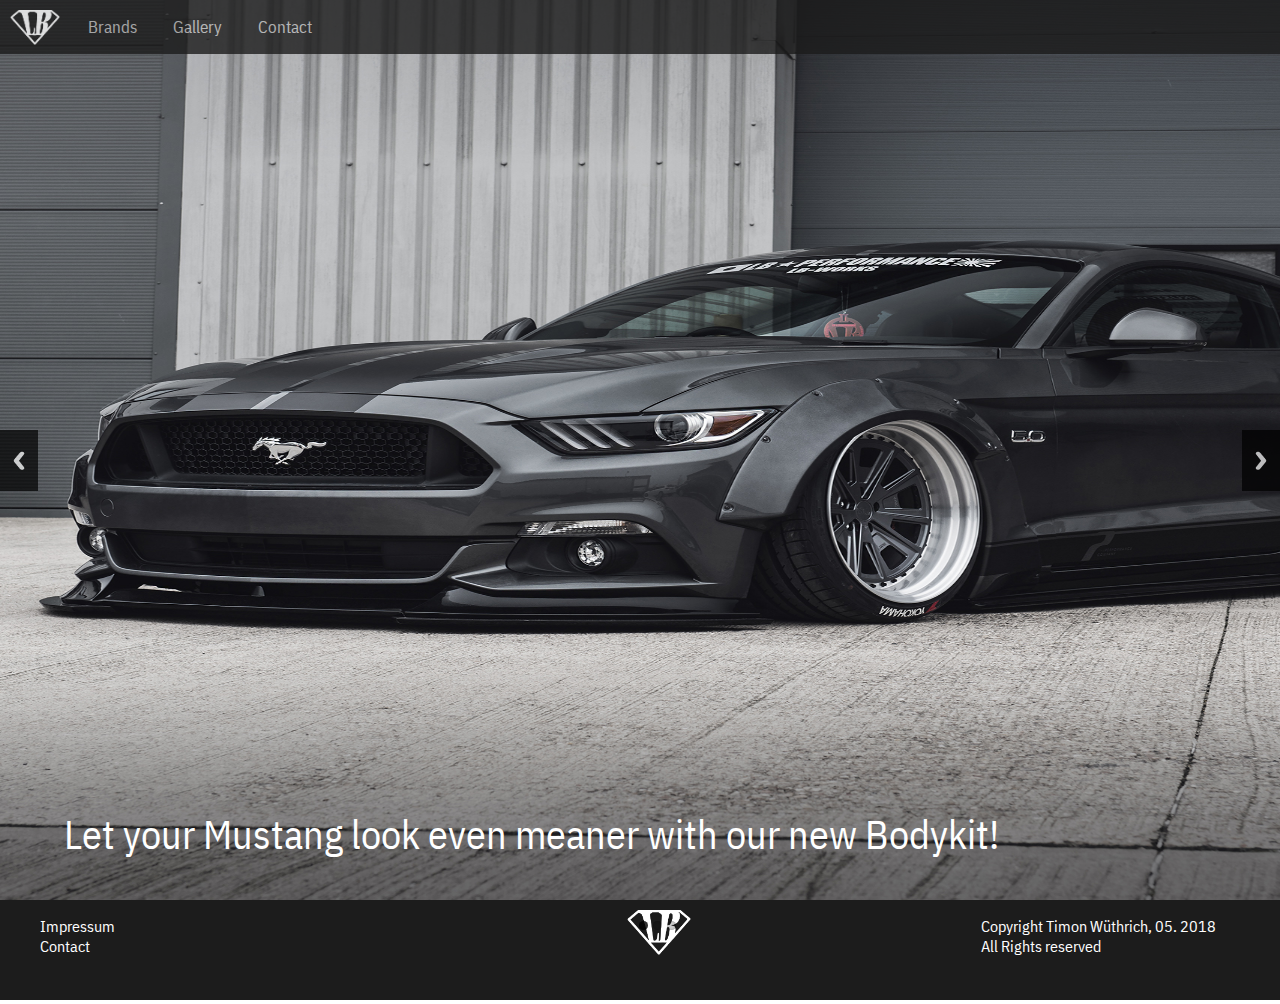
==== commit 345a9301: "version3.5" ====
--- a/index.html
+++ b/index.html
@@ -31,7 +31,7 @@
     <img src="img/lb_icon.png" alt="LB" class="logo">
     <a href="#brands" class="active">Brands</a>
     <a href="#news">Gallery</a>
-    <a href="#contact">Contact</a>
+    <a href="contact.html">Contact</a>
     <a href="javascript:void(0);" style="font-size:45px;" class="icon" onclick="burger_menu()">&#9776;</a>
   </header>
   <main>
@@ -41,27 +41,15 @@
         <ul class="rslides" id="slider1">
           <li>
             <img src="img/mustang_2.jpg" alt="">
-            <p class="slide_text ibm_plex">Lorem ipsum dolor sit amet</p>
+            <p class="slide_text ibm_plex">Let your Mustang look even meaner with our new Bodykit!</p>
           </li>
           <li>
             <img src="img/gtr_1.jpeg" alt="">
-            <p class="slide_text ibm_plex">Lorem ipsum dolor sit amet</p>
+            <p class="slide_text ibm_plex">Our GTR Bodykit and the cars awesome sound: Guarantees a second look!</p>
           </li>
           <li>
             <img src="img/aventador_1.jpg" alt="">
-            <p class="slide_text ibm_plex">Lorem ipsum dolor sit amet</p>
-          </li>
-          <li>
-            <img src="img/aventador_1.jpg" alt="">
-            <p class="slide_text ibm_plex">Lorem ipsum dolor sit amet</p>
-          </li>
-          <li>
-            <img src="img/aventador_1.jpg" alt="">
-            <p class="slide_text ibm_plex">Lorem ipsum dolor sit amet</p>
-          </li>
-          <li>
-            <img src="img/aventador_1.jpg" alt="">
-            <p class="slide_text ibm_plex">Lorem ipsum dolor sit amet</p>
+            <p class="slide_text ibm_plex">Looks even flatter with our aerodynamic bodykit.</p>
           </li>
         </ul>
       </div>
@@ -69,11 +57,11 @@
   </main>
   <footer class="footer_index">
     <ul class="footer_links">
-      <li><a href="impressum.html">Impressum</a></li>
-      <li><a href="contact.html">Contact</a></li>
+      <li><a href="impressum.html" class="footer_nav">Impressum</a></li>
+      <li><a href="contact.html" class="footer_nav">Contact</a></li>
     </ul>
     <img src="img/lb_icon.png" alt="LB" class="footer_logo">
-    <p class="copyright">Copyright Timon Wüthrich, 05. 2018<br>All Rights reserved</p>
+    <p class="copyright ibm_plex">Copyright Timon Wüthrich, 05. 2018<br>All Rights reserved</p>
   </footer>
 </body>
 </html>
--- a/css/style.css
+++ b/css/style.css
@@ -239,7 +239,8 @@
   margin-top: 20px;
 }
 
-.input1:active {
+.input1: {
+  background-color: #D3D3D3;
 }
 
 .input2 {
@@ -247,12 +248,43 @@
 }
 
 .input3 {
-
+  margin: 30px auto !important;
+  width: 21vw;
+  height: 26px;
+  box-shadow: none;
+  border: 2px solid #000000;
+  background-color: #ffffff;
+}
+
+.input3:hover {
+  background-color: #d3d3d3;
 }
 
 .footer_index {
   margin-top: 100vh;
 }
+
+.footer_contact {
+  margin-top: 80vh;
+}
+
+.float_stop::after {
+  clear: both;
+  content: "";
+  display: table;
+}
+
+@media only screen
+  and (max-device-width: 736px)
+  and (-webkit-min-device-pixel-ratio: 2) {
+    .input {
+
+    }
+
+    .input1  {
+      margin-top: 60px;
+    }
+  }
 
 /*-------------------------------------------------------------*/
 /*--------------------------Impressum--------------------------*/
@@ -279,10 +311,23 @@
   position: relative;
   background-color: #1C1C1C;
   float: none;
-  margin-top: 400px;
-}
-
-
+}
+
+.footer_links {
+  color: #ffffff;
+  list-style: none;
+  font-family: 'IBM Plex Sans Condensed', "Gill Sans", "Gill Sans MT", "Myriad Pro", "DejaVu Sans Condensed", Helvetica, Arial, "sans-serif";
+
+}
+
+.footer_nav:hover {
+  color: #d3d3d3;
+}
+
+.footer_nav {
+  color: #ffffff;
+  text-decoration: none;
+}
 
 .footer_logo {
   width: 5vw;
@@ -294,6 +339,8 @@
 
 .copyright {
   float: right;
+  color: #ffffff;
+  padding-right: 5vw;
 }
 
 .footer_link.li {
